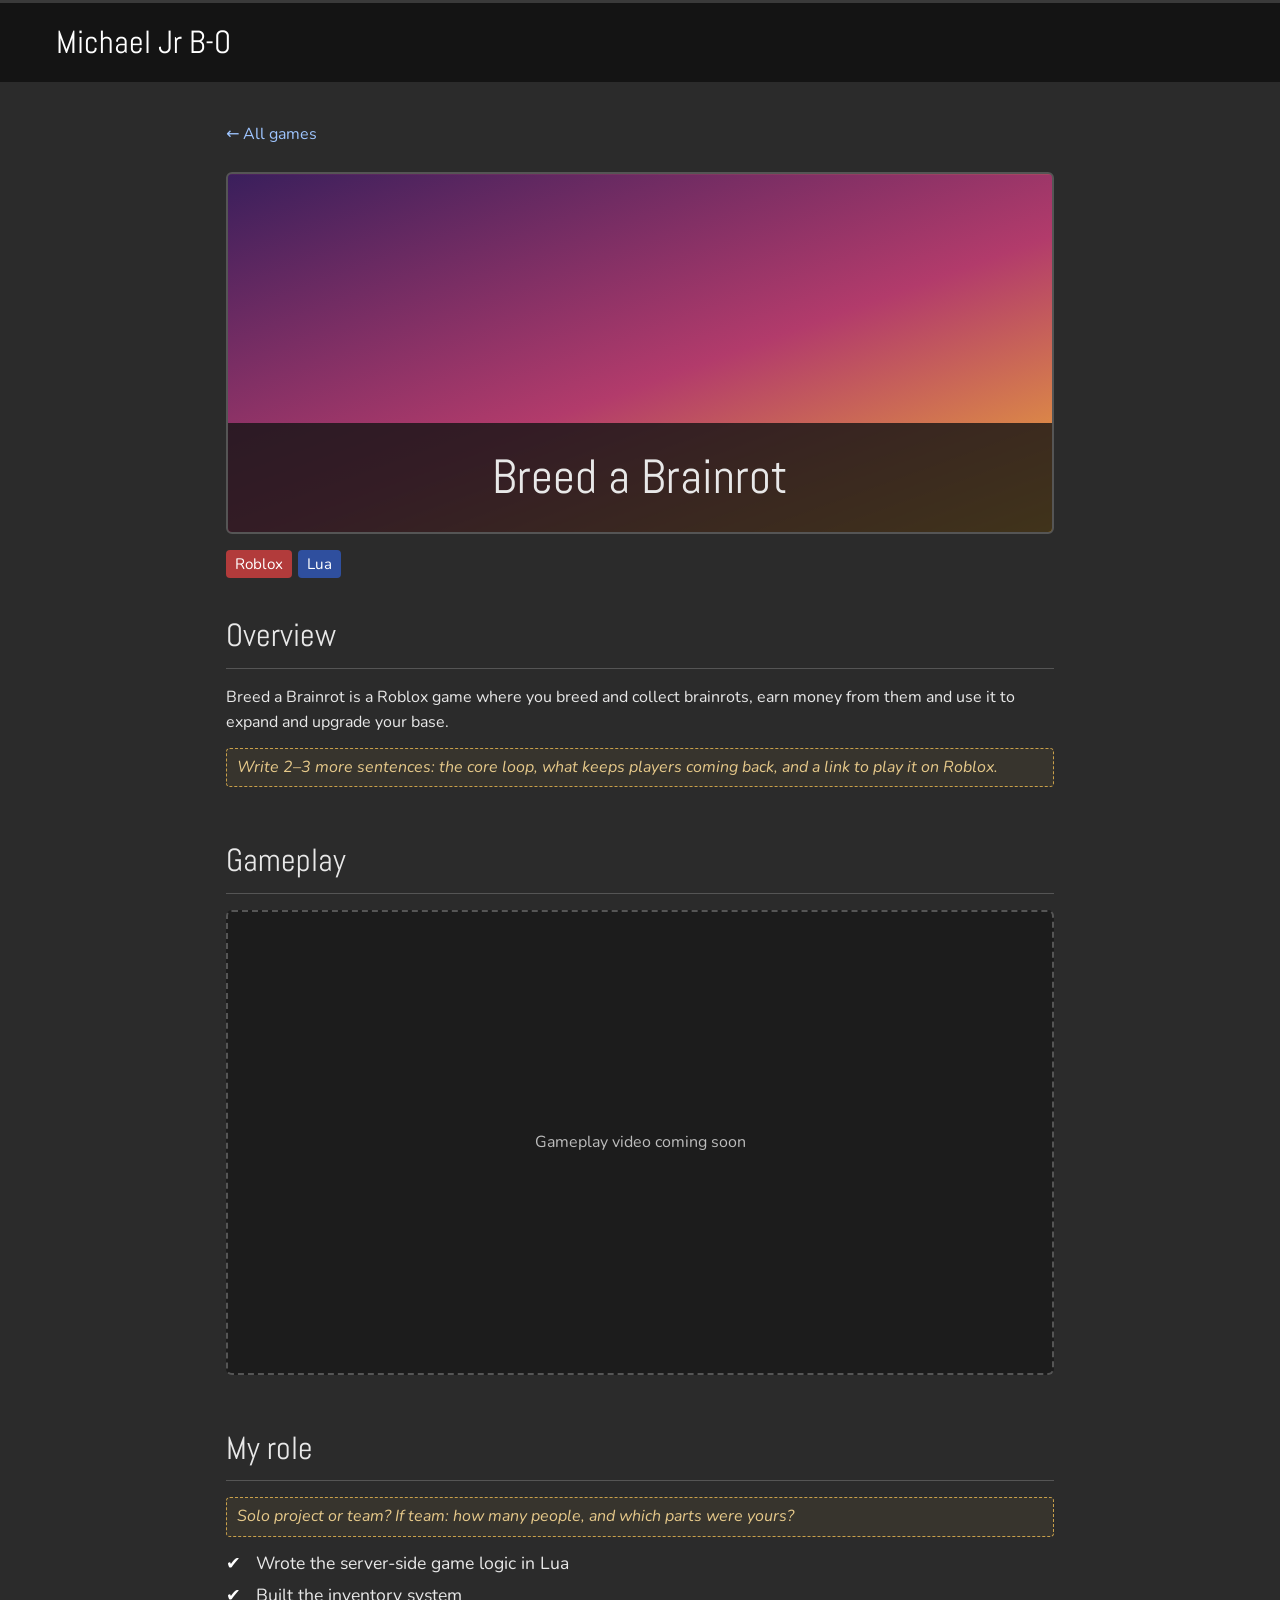
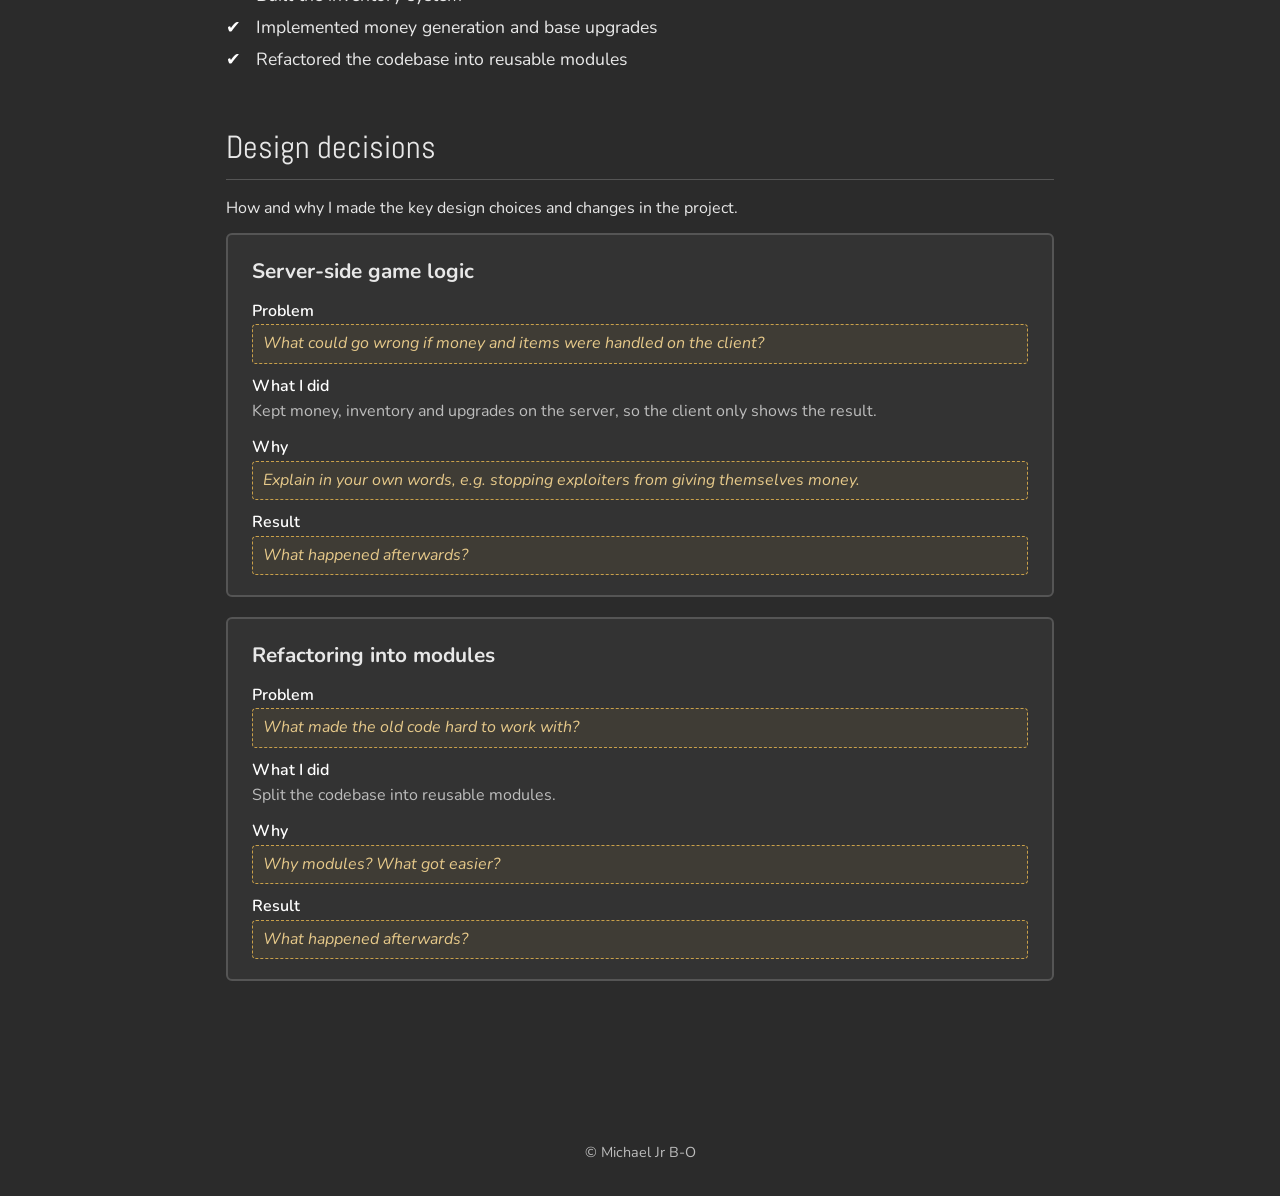
==== breed-a-brainrot.html @ bf177918 "Add files via upload" ====
<!doctype html>
<html lang="en">
<head>
<meta charset="utf-8">
<meta name="viewport" content="width=device-width, initial-scale=1">
<title>Breed a Brainrot – Michael Jr B-O</title>
<meta name="description" content="Breed a Brainrot: a Roblox game about breeding and collecting brainrots.">
<link rel="preconnect" href="https://fonts.googleapis.com">
<link rel="preconnect" href="https://fonts.gstatic.com" crossorigin>
<link href="https://fonts.googleapis.com/css2?family=Abel&family=Nunito:wght@400;600&display=swap" rel="stylesheet">
<link rel="stylesheet" href="style.css">
</head>
<body>

<header>
  <nav>
    <a class="logo" href="index.html">Michael Jr B-O</a>
  </nav>
</header>

<main class="project">
  <a class="back" href="index.html">← All games</a>

  <div class="hero"
       style="background-image: url('images/breed-a-brainrot.png'), linear-gradient(160deg, #3a1f5c, #b23b6b 55%, #f2b134);">
    <h1>Breed a Brainrot</h1>
  </div>
  <div class="tags">
    <span class="tag roblox">Roblox</span>
    <span class="tag lua">Lua</span>
  </div>

  <!-- ===== Overview ===== -->
  <section>
    <h2>Overview</h2>
    <p>Breed a Brainrot is a Roblox game where you breed and collect brainrots, earn money from them and use it to expand and upgrade your base.</p>
    <p class="todo">Write 2–3 more sentences: the core loop, what keeps players coming back, and a link to play it on Roblox.</p>
  </section>

  <!-- ===== Gameplay video ===== -->
  <section>
    <h2>Gameplay</h2>
    <!-- Replace the text with: <video src="images/breed-a-brainrot.mp4" controls muted playsinline></video> -->
    <div class="video">Gameplay video coming soon</div>
  </section>

  <!-- ===== My role ===== -->
  <section>
    <h2>My role</h2>
    <p class="todo">Solo project or team? If team: how many people, and which parts were yours?</p>
    <ul class="checks">
      <li>Wrote the server-side game logic in Lua</li>
      <li>Built the inventory system</li>
      <li>Implemented money generation and base upgrades</li>
      <li>Refactored the codebase into reusable modules</li>
    </ul>
  </section>

  <!-- ===== Design documentation ===== -->
  <section>
    <h2>Design decisions</h2>
    <p>How and why I made the key design choices and changes in the project.</p>

    <!-- Copy one <article class="entry"> block per decision -->
    <article class="entry">
      <h3>Server-side game logic</h3>
      <dl>
        <dt>Problem</dt>
        <dd class="todo">What could go wrong if money and items were handled on the client?</dd>
        <dt>What I did</dt>
        <dd>Kept money, inventory and upgrades on the server, so the client only shows the result.</dd>
        <dt>Why</dt>
        <dd class="todo">Explain in your own words, e.g. stopping exploiters from giving themselves money.</dd>
        <dt>Result</dt>
        <dd class="todo">What happened afterwards?</dd>
      </dl>
    </article>

    <article class="entry">
      <h3>Refactoring into modules</h3>
      <dl>
        <dt>Problem</dt>
        <dd class="todo">What made the old code hard to work with?</dd>
        <dt>What I did</dt>
        <dd>Split the codebase into reusable modules.</dd>
        <dt>Why</dt>
        <dd class="todo">Why modules? What got easier?</dd>
        <dt>Result</dt>
        <dd class="todo">What happened afterwards?</dd>
      </dl>
    </article>
  </section>
</main>

<footer>© Michael Jr B-O</footer>

</body>
</html>
---- style.css ----
:root {
  --bg: #2b2b2b;
  --bar: #141414;
  --box: #333;
  --border: #555;
  --border-hover: #9ec5ff;
  --text: #e8e8e8;
  --muted: #bdbdbd;
}
* { box-sizing: border-box; margin: 0; padding: 0; }
body {
  background: var(--bg);
  color: var(--text);
  font-family: "Nunito", system-ui, sans-serif;
  line-height: 1.6;
}
a { color: var(--border-hover); }

/* ---------- Nav bar ---------- */
header {
  position: sticky; top: 0; z-index: 10;
  background: var(--bar);
  border-top: 3px solid #3a3a3a;
}
nav {
  max-width: 1200px; margin: 0 auto;
  padding: 14px 16px;
  display: flex; align-items: center; gap: 32px;
}
.logo {
  font-family: "Abel", sans-serif;
  font-size: 2rem;
  color: #fff;
  text-decoration: none;
  white-space: nowrap;
}

/* ---------- Tags ---------- */
.tags { display: flex; gap: 6px; flex-wrap: wrap; }
.tag { padding: 2px 9px; border-radius: 4px; font-size: .95rem; color: #fff; }
.tag.unity  { background: #4a4a4a; }
.tag.csharp { background: #6a3fa0; }
.tag.mobile { background: #3f7a5a; }
.tag.roblox { background: #b23b3b; }
.tag.lua    { background: #2f4f9e; }

/* ---------- Checkmark lists ---------- */
.checks { list-style: none; font-size: 1.1rem; }
.checks li { position: relative; padding-left: 30px; margin-bottom: 4px; }
.checks li::before { content: "✔"; position: absolute; left: 0; top: 0; color: #fff; }

/* ---------- Front page: game boxes ---------- */
.home {
  max-width: 1200px; margin: 0 auto;
  padding: 80px 16px 64px;
}
.grid {
  display: grid;
  grid-template-columns: repeat(auto-fit, minmax(300px, 470px));
  justify-content: center;
  gap: 48px;
}
.card {
  display: block;
  padding: 16px 16px 24px;
  background: var(--box);
  border: 2px solid var(--border);
  border-radius: 6px;
  color: inherit;
  text-decoration: none;
  transition: border-color .2s, transform .2s;
}
.card:hover, .card:focus-visible { border-color: var(--border-hover); transform: translateY(-4px); outline: none; }
.card-image {
  position: relative;
  aspect-ratio: 1 / 1;
  border-radius: 4px;
  overflow: hidden;
  background-size: cover;
  background-position: center;
}
.card-title {
  position: absolute; left: 0; right: 0; bottom: 0;
  padding: 18px 12px;
  background: rgba(20, 20, 20, .8);
  font-family: "Abel", sans-serif;
  font-size: 2.4rem;
  line-height: 1.15;
  text-align: center;
  color: #fff;
}
.card .tags { margin: 16px 0 12px; }
.card-body { padding: 0 8px; }
.card .desc { color: var(--muted); margin-bottom: 16px; }
.list-title { font-size: 1.1rem; margin: 0 0 6px 30px; }
.read-more { margin-top: 16px; color: var(--border-hover); font-weight: 600; }

/* ---------- Project pages ---------- */
.project {
  max-width: 860px; margin: 0 auto;
  padding: 40px 16px 80px;
}
.back { display: inline-block; margin-bottom: 24px; text-decoration: none; }
.back:hover { text-decoration: underline; }
.hero {
  position: relative;
  aspect-ratio: 16 / 7;
  border: 2px solid var(--border);
  border-radius: 6px;
  background-size: cover;
  background-position: center;
  overflow: hidden;
}
.hero h1 {
  position: absolute; left: 0; right: 0; bottom: 0;
  padding: 16px;
  background: rgba(20, 20, 20, .8);
  font-family: "Abel", sans-serif;
  font-weight: 400;
  font-size: 3rem;
  text-align: center;
}
.project .tags { margin: 16px 0 32px; }
.project section { margin-bottom: 48px; }
.project h2 {
  font-family: "Abel", sans-serif;
  font-weight: 400;
  font-size: 2rem;
  border-bottom: 1px solid var(--border);
  padding-bottom: 6px;
  margin-bottom: 16px;
}
.project p { margin-bottom: 12px; }
.video {
  aspect-ratio: 16 / 9;
  background: #1c1c1c;
  border: 2px dashed var(--border);
  border-radius: 6px;
  display: grid; place-items: center;
  color: var(--muted);
}
.video video, .video iframe { width: 100%; height: 100%; border: 0; border-radius: 4px; }

/* One design decision / change */
.entry {
  background: var(--box);
  border: 2px solid var(--border);
  border-radius: 6px;
  padding: 20px 24px;
  margin-bottom: 20px;
}
.entry h3 { font-size: 1.3rem; margin-bottom: 10px; }
.entry dt { font-weight: 600; color: #fff; margin-top: 10px; }
.entry dd { color: var(--muted); }

/* Text you still need to write — remove the class when done */
.todo {
  border: 1px dashed #c9a04a;
  background: rgba(201, 160, 74, .08);
  color: #e6c98a !important;
  padding: 6px 10px;
  border-radius: 4px;
  font-style: italic;
}

footer { text-align: center; color: var(--muted); padding: 32px 16px; font-size: .9rem; }

@media (max-width: 600px) {
  .logo { font-size: 1.6rem; }
  .home { padding-top: 40px; }
  .card-title { font-size: 2rem; }
  .hero { aspect-ratio: 4 / 3; }
  .hero h1 { font-size: 2.2rem; }
  .entry { padding: 16px; }
}
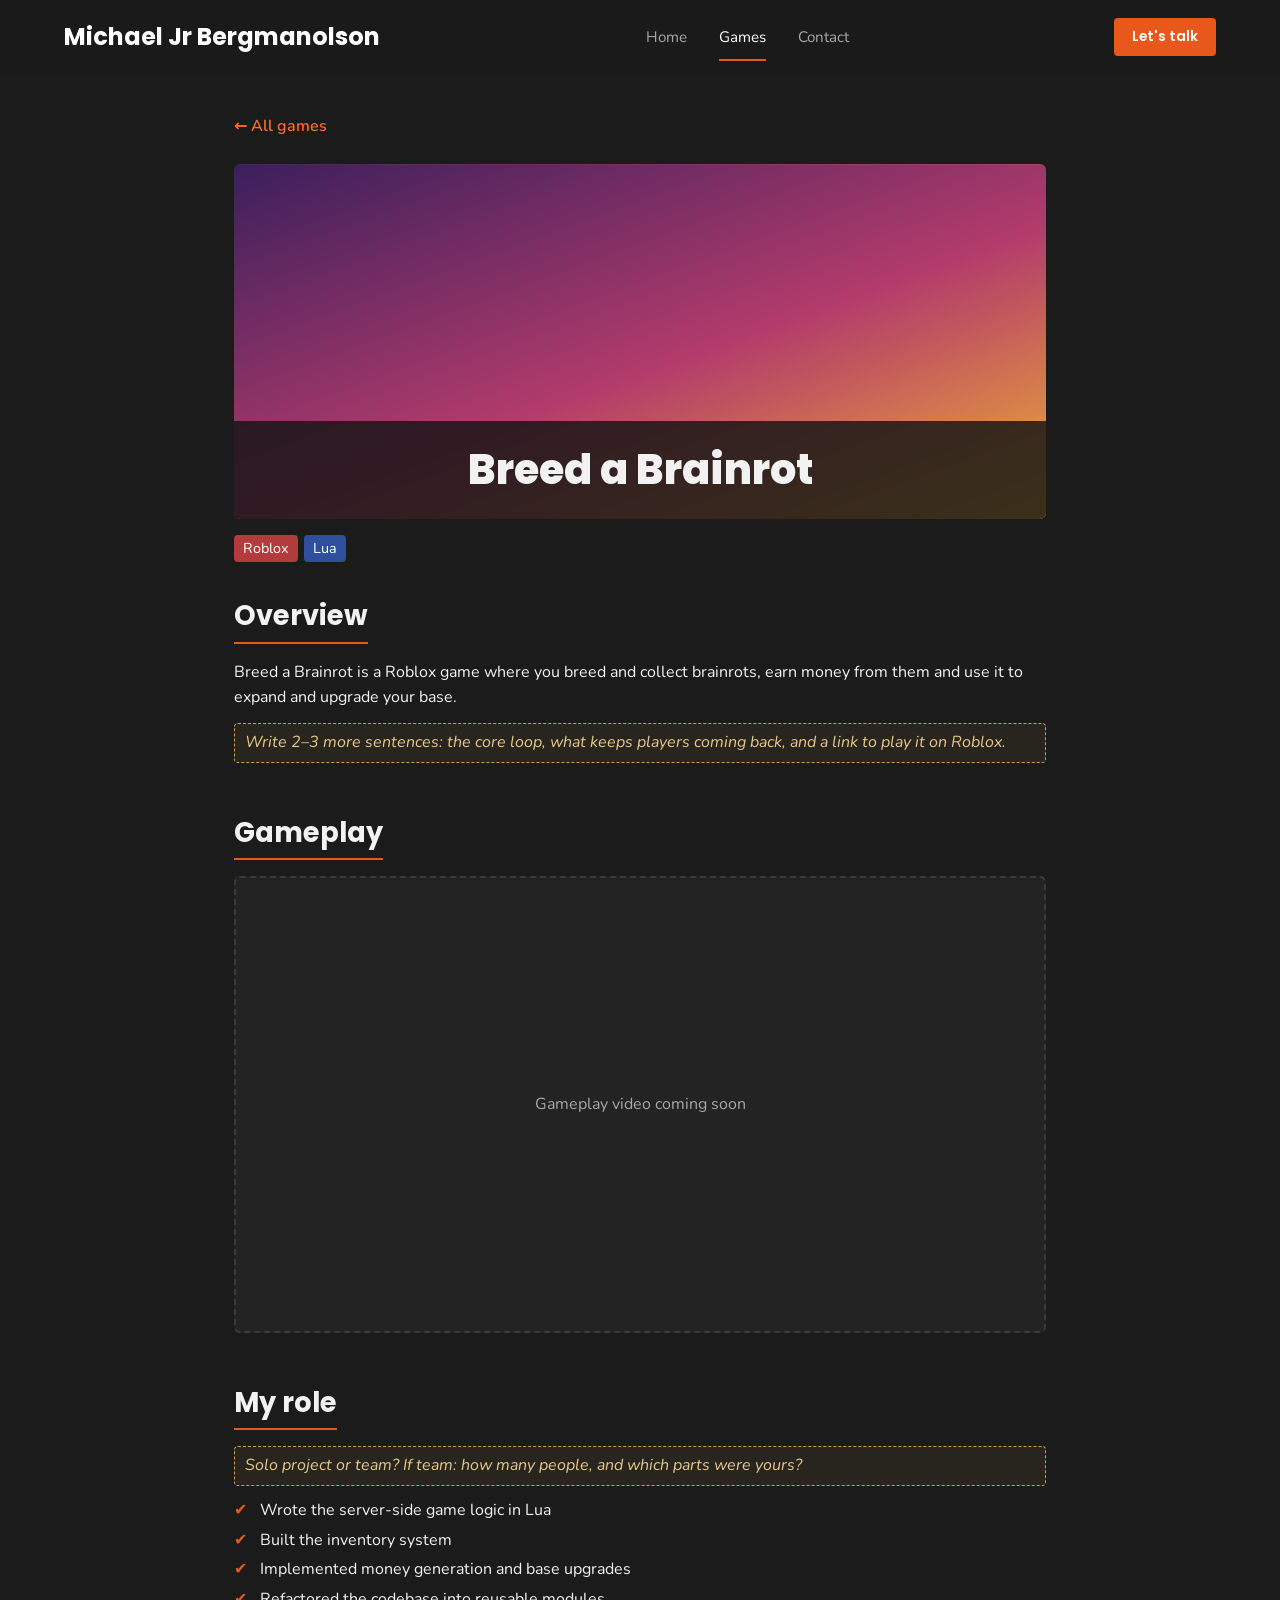
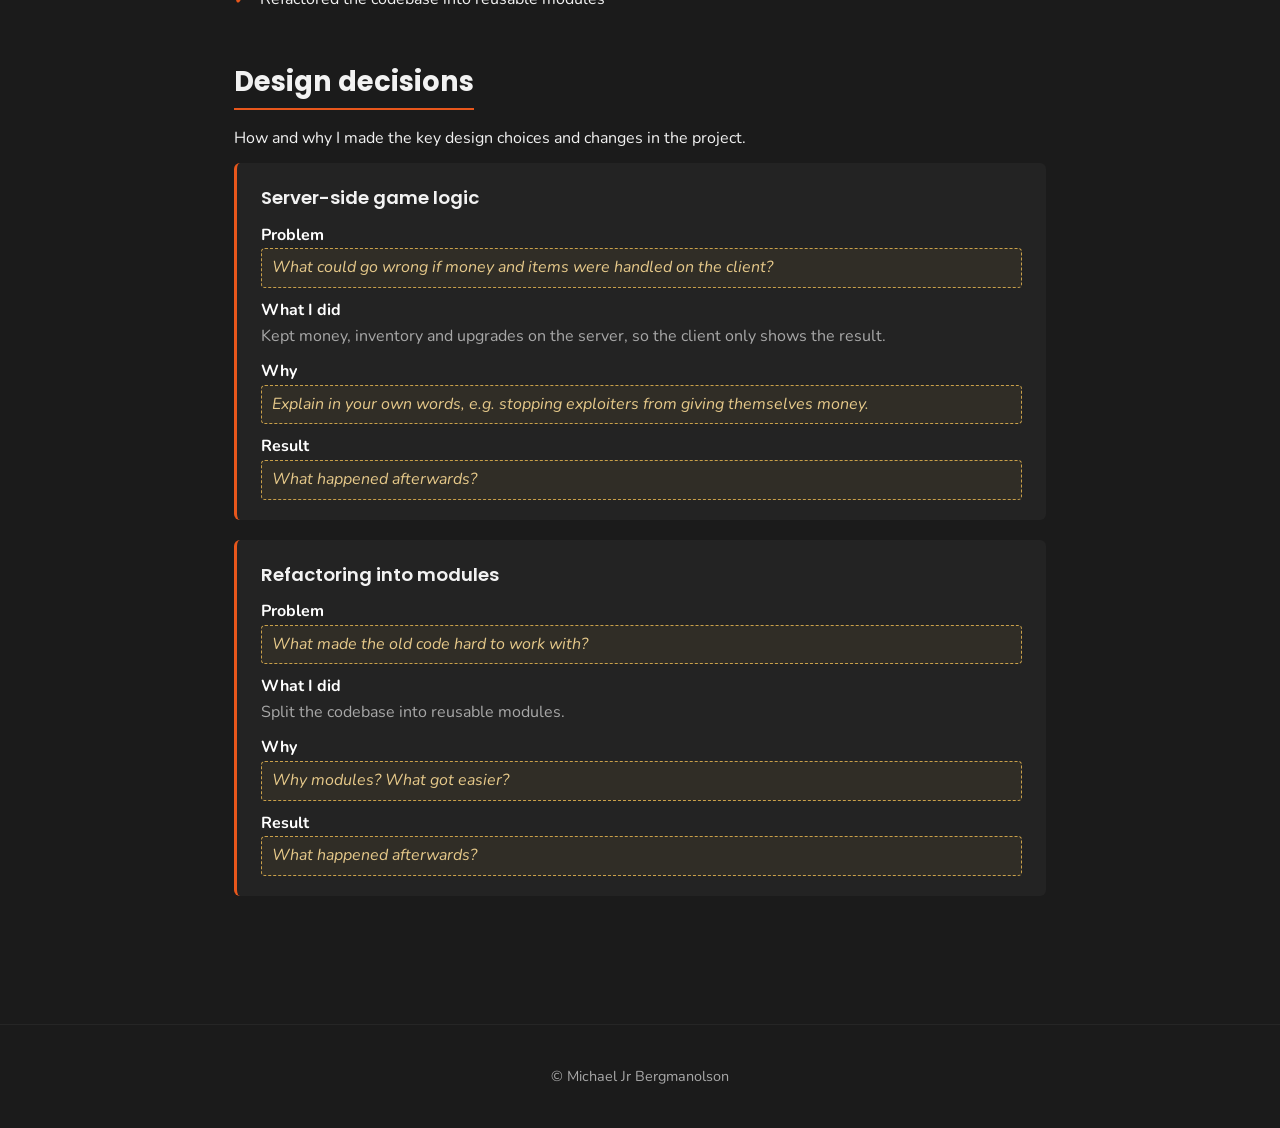
==== commit 2cce3ef4: "Add files via upload" ====
--- a/breed-a-brainrot.html
+++ b/breed-a-brainrot.html
@@ -3,20 +3,27 @@
 <head>
 <meta charset="utf-8">
 <meta name="viewport" content="width=device-width, initial-scale=1">
-<title>Breed a Brainrot – Michael Jr B-O</title>
+<title>Breed a Brainrot – Michael Jr Bergmanolson</title>
 <meta name="description" content="Breed a Brainrot: a Roblox game about breeding and collecting brainrots.">
 <link rel="preconnect" href="https://fonts.googleapis.com">
 <link rel="preconnect" href="https://fonts.gstatic.com" crossorigin>
-<link href="https://fonts.googleapis.com/css2?family=Abel&family=Nunito:wght@400;600&display=swap" rel="stylesheet">
+<link href="https://fonts.googleapis.com/css2?family=Poppins:wght@500;600;700;800&family=Nunito:wght@400;600;700&display=swap" rel="stylesheet">
 <link rel="stylesheet" href="style.css">
 </head>
 <body>
 
 <header>
   <nav>
-    <a class="logo" href="index.html">Michael Jr B-O</a>
+    <a class="logo" href="index.html">Michael Jr Bergmanolson</a>
+    <div class="menu">
+      <a href="index.html">Home</a>
+      <a class="active" href="index.html#games">Games</a>
+      <a href="index.html#contact">Contact</a>
+    </div>
+    <a class="cta" href="index.html#contact">Let's talk</a>
   </nav>
 </header>
+
 
 <main class="project">
   <a class="back" href="index.html">← All games</a>
@@ -92,7 +99,7 @@
   </section>
 </main>
 
-<footer>© Michael Jr B-O</footer>
+<footer>© Michael Jr Bergmanolson</footer>
 
 </body>
 </html>
--- a/style.css
+++ b/style.css
@@ -1,111 +1,294 @@
+/* Dark personal-portfolio look: near-black ground, one orange accent,
+   heavy Poppins headings, numbered sections with big ghost words. */
 :root {
-  --bg: #2b2b2b;
-  --bar: #141414;
-  --box: #333;
-  --border: #555;
-  --border-hover: #9ec5ff;
-  --text: #e8e8e8;
-  --muted: #bdbdbd;
-}
-* { box-sizing: border-box; margin: 0; padding: 0; }
+  --bg: #1b1b1b;
+  --bar: #1b1b1b;
+  --box: #232323;
+  --box-2: #2a2a2a;
+  --border: #333;
+  --accent: #e8571c;
+  --accent-2: #ff6a2b;
+  --text: #f2f2f2;
+  --muted: #a8a8a8;
+  --head: "Poppins", system-ui, sans-serif;
+}
+* { box-sizing: border-box; margin: 0; padding: 0; min-width: 0; }
+html { overflow-x: clip; scroll-behavior: smooth; scroll-padding-top: 80px; }
 body {
   background: var(--bg);
   color: var(--text);
   font-family: "Nunito", system-ui, sans-serif;
   line-height: 1.6;
-}
-a { color: var(--border-hover); }
+  overflow-x: clip;
+}
+a { color: var(--accent-2); }
 
 /* ---------- Nav bar ---------- */
 header {
   position: sticky; top: 0; z-index: 10;
-  background: var(--bar);
-  border-top: 3px solid #3a3a3a;
+  background: rgba(27, 27, 27, .92);
+  backdrop-filter: blur(8px);
 }
 nav {
   max-width: 1200px; margin: 0 auto;
-  padding: 14px 16px;
+  padding: 18px 24px;
   display: flex; align-items: center; gap: 32px;
 }
 .logo {
-  font-family: "Abel", sans-serif;
-  font-size: 2rem;
+  font-family: var(--head);
+  font-weight: 700;
+  font-size: 1.5rem;
   color: #fff;
   text-decoration: none;
   white-space: nowrap;
+}
+.menu { display: flex; gap: 32px; margin: 0 auto; }
+.menu a {
+  position: relative;
+  color: var(--muted);
+  text-decoration: none;
+  font-size: .95rem;
+  padding: 6px 0;
+  transition: color .2s;
+}
+.menu a:hover, .menu a.active { color: #fff; }
+.menu a.active::after {
+  content: ""; position: absolute; left: 0; right: 0; bottom: -6px;
+  height: 2px; background: var(--accent);
+}
+.cta {
+  padding: 8px 18px;
+  background: var(--accent);
+  border-radius: 4px;
+  color: #fff;
+  text-decoration: none;
+  font-family: var(--head);
+  font-weight: 600;
+  font-size: .85rem;
+  white-space: nowrap;
+  transition: background .2s;
+}
+.cta:hover, .cta:focus-visible { background: var(--accent-2); outline: none; }
+
+/* ---------- Hero ---------- */
+.hero-home {
+  position: relative;
+  max-width: 1200px; margin: 0 auto;
+  min-height: min(640px, 82vh);
+  padding: 40px 24px 64px;
+  display: grid;
+  grid-template-columns: minmax(0, 1.1fr) minmax(0, 1fr);
+  align-items: center;
+  gap: 24px;
+}
+.hero-home::before {
+  content: ""; position: absolute; top: 0; bottom: 0; left: 50%; width: 100vw; transform: translateX(-50%);
+  background: radial-gradient(ellipse 55% 70% at 72% 50%, rgba(232, 87, 28, .16), transparent 70%),
+              linear-gradient(180deg, #222 0%, var(--bg) 100%);
+  z-index: -1;
+}
+.kicker {
+  color: var(--accent);
+  font-family: var(--head);
+  font-weight: 600;
+  font-size: .85rem;
+  text-transform: uppercase;
+  margin-bottom: 14px;
+}
+.hero-text h1 {
+  font-family: var(--head);
+  font-weight: 800;
+  font-size: clamp(2.4rem, 6.4vw, 5rem);
+  line-height: 1.02;
+  color: #fff;
+}
+.role {
+  margin: 20px 0 30px;
+  font-family: var(--head);
+  font-weight: 600;
+  font-size: .9rem;
+  text-transform: uppercase;
+  color: #ddd;
+}
+.hero-art {
+  aspect-ratio: 1 / 1;
+  width: 100%; max-width: 520px; justify-self: end;
+  background-size: contain;
+  background-repeat: no-repeat;
+  background-position: center;
+  filter: drop-shadow(0 30px 60px rgba(0, 0, 0, .55));
+  animation: float 6s ease-in-out infinite;
+}
+@keyframes float { 50% { transform: translateY(-12px); } }
+@media (prefers-reduced-motion: reduce) { .hero-art { animation: none; } }
+
+/* ---------- Round social buttons ---------- */
+.socials { display: flex; gap: 14px; flex-wrap: wrap; }
+.social {
+  display: grid; place-items: center;
+  width: 46px; height: 46px;
+  background: var(--box-2);
+  border-radius: 50%;
+  color: #fff;
+  text-decoration: none;
+  transition: background .2s, transform .2s;
+}
+.social svg { width: 18px; height: 18px; fill: currentColor; }
+.social:hover, .social:focus-visible { background: var(--accent); transform: translateY(-3px); outline: none; }
+.social.linkedin { background: #0a66c2; }
+.social.linkedin:hover, .social.linkedin:focus-visible { background: #0a66c2; box-shadow: 0 0 0 2px #fff; }
+.social.gmail { background: #fff; }
+.social.gmail img { width: 22px; height: auto; display: block; }
+.social.gmail:hover, .social.gmail:focus-visible { background: #fff; box-shadow: 0 0 0 2px var(--accent); }
+.social.cv { background: #d6457f; font-family: var(--head); font-weight: 700; font-size: .85rem; }
+.social.cv:hover, .social.cv:focus-visible { background: #e35d93; }
+
+/* ---------- Numbered section heads ---------- */
+.home { max-width: 1200px; margin: 0 auto; padding: 0 24px 40px; }
+.block { padding: 72px 0 24px; }
+.block-head { margin-bottom: 40px; }
+.num {
+  color: var(--accent);
+  font-family: var(--head);
+  font-weight: 700;
+  font-size: .85rem;
+}
+.block-head h2 {
+  position: relative;
+  font-family: var(--head);
+  font-weight: 700;
+  font-size: clamp(2rem, 4vw, 2.6rem);
+  line-height: 1.1;
+  padding-left: 12px;
+  color: #fff;
+}
+.block-head h2::before {
+  content: attr(data-ghost);
+  position: absolute; left: 0; top: 50%;
+  transform: translateY(-50%);
+  font-size: 2.1em;
+  font-weight: 800;
+  color: transparent;
+  -webkit-text-stroke: 1px #3a3a3a;
+  z-index: -1;
+  white-space: nowrap;
+  pointer-events: none;
 }
 
 /* ---------- Tags ---------- */
 .tags { display: flex; gap: 6px; flex-wrap: wrap; }
-.tag { padding: 2px 9px; border-radius: 4px; font-size: .95rem; color: #fff; }
+.tag { padding: 2px 9px; border-radius: 4px; font-size: .9rem; color: #fff; }
 .tag.unity  { background: #4a4a4a; }
 .tag.csharp { background: #6a3fa0; }
 .tag.mobile { background: #3f7a5a; }
 .tag.roblox { background: #b23b3b; }
 .tag.lua    { background: #2f4f9e; }
+.tag.pc     { background: #2f6f7a; }
+.tag.team   { background: transparent; border: 1px solid #555; display: inline-flex; align-items: center; gap: 5px; }
+.tag.team svg { width: 1em; height: 1em; fill: currentColor; }
 
 /* ---------- Checkmark lists ---------- */
-.checks { list-style: none; font-size: 1.1rem; }
-.checks li { position: relative; padding-left: 30px; margin-bottom: 4px; }
-.checks li::before { content: "✔"; position: absolute; left: 0; top: 0; color: #fff; }
-
-/* ---------- Front page: game boxes ---------- */
-.home {
-  max-width: 1200px; margin: 0 auto;
-  padding: 80px 16px 64px;
-}
+.checks { list-style: none; }
+.checks li { position: relative; padding-left: 26px; margin-bottom: 4px; }
+.checks li::before { content: "✔"; position: absolute; left: 0; top: 0; color: var(--accent); }
+
+/* ---------- Game cards ---------- */
 .grid {
   display: grid;
-  grid-template-columns: repeat(auto-fit, minmax(300px, 470px));
-  justify-content: center;
-  gap: 48px;
+  grid-template-columns: repeat(auto-fill, minmax(min(100%, 340px), 1fr));
+  gap: 28px;
 }
 .card {
-  display: block;
-  padding: 16px 16px 24px;
+  display: flex; flex-direction: column;
+  padding: 14px 14px 24px;
   background: var(--box);
-  border: 2px solid var(--border);
+  border: 1px solid transparent;
   border-radius: 6px;
   color: inherit;
   text-decoration: none;
-  transition: border-color .2s, transform .2s;
-}
-.card:hover, .card:focus-visible { border-color: var(--border-hover); transform: translateY(-4px); outline: none; }
+  transition: border-color .2s, transform .2s, background .2s;
+}
+.card:hover, .card:focus-visible { border-color: var(--accent); transform: translateY(-4px); background: #262626; outline: none; }
 .card-image {
   position: relative;
   aspect-ratio: 1 / 1;
   border-radius: 4px;
   overflow: hidden;
+  background-color: #1f1f1f;
   background-size: cover;
   background-position: center;
 }
 .card-title {
   position: absolute; left: 0; right: 0; bottom: 0;
-  padding: 18px 12px;
-  background: rgba(20, 20, 20, .8);
-  font-family: "Abel", sans-serif;
-  font-size: 2.4rem;
+  padding: 16px 12px;
+  background: rgba(20, 20, 20, .82);
+  font-family: var(--head);
+  font-weight: 700;
+  font-size: 1.8rem;
   line-height: 1.15;
   text-align: center;
   color: #fff;
 }
-.card .tags { margin: 16px 0 12px; }
-.card-body { padding: 0 8px; }
+.wip-badge {
+  position: absolute; top: 14px; right: 14px;
+  padding: 6px 12px;
+  background: rgba(20, 20, 20, .82);
+  border: 1px solid #f2b134;
+  border-radius: 4px;
+  color: #f2b134;
+  font-weight: 700;
+  font-size: .9rem;
+}
+.card .tags { margin: 16px 6px 12px; }
+.card-body { padding: 0 6px; display: flex; flex-direction: column; flex: 1; }
 .card .desc { color: var(--muted); margin-bottom: 16px; }
-.list-title { font-size: 1.1rem; margin: 0 0 6px 30px; }
-.read-more { margin-top: 16px; color: var(--border-hover); font-weight: 600; }
+.list-title { font-family: var(--head); font-weight: 600; margin-bottom: 6px; }
+.read-more {
+  margin-top: auto; padding-top: 16px;
+  color: var(--accent-2);
+  font-family: var(--head);
+  font-weight: 600;
+  font-size: .9rem;
+  text-transform: uppercase;
+}
+
+/* ---------- Contact ---------- */
+.contact-grid {
+  display: grid;
+  grid-template-columns: repeat(auto-fit, minmax(min(100%, 220px), 1fr));
+  gap: 20px;
+}
+.contact-card {
+  padding: 30px 28px;
+  background: var(--box);
+  border: 2px solid transparent;
+  border-radius: 6px;
+  color: var(--text);
+  text-decoration: none;
+  transition: border-color .2s, transform .2s;
+}
+.contact-card .social { width: 54px; height: 54px; margin-bottom: 20px; }
+.contact-card .social svg { width: 22px; height: 22px; }
+.contact-card .social.gmail img { width: 26px; }
+.contact-card .social.cv { font-size: 1rem; }
+.contact-card h3 { font-family: var(--head); font-weight: 600; font-size: 1.1rem; margin-bottom: 4px; }
+.contact-card p { color: var(--muted); overflow-wrap: anywhere; }
+.contact-card:hover, .contact-card:focus-visible { transform: translateY(-4px); outline: none; }
+.contact-card.li:hover, .contact-card.li:focus-visible { border-color: #0a66c2; }
+.contact-card.cv:hover, .contact-card.cv:focus-visible { border-color: #d6457f; }
+.contact-card.gm:hover, .contact-card.gm:focus-visible { border-color: #fff; }
+.contact-card:hover .social { transform: none; }
 
 /* ---------- Project pages ---------- */
 .project {
   max-width: 860px; margin: 0 auto;
-  padding: 40px 16px 80px;
-}
-.back { display: inline-block; margin-bottom: 24px; text-decoration: none; }
+  padding: 40px 24px 80px;
+}
+.back { display: inline-block; margin-bottom: 24px; text-decoration: none; font-weight: 600; }
 .back:hover { text-decoration: underline; }
 .hero {
   position: relative;
   aspect-ratio: 16 / 7;
-  border: 2px solid var(--border);
   border-radius: 6px;
   background-size: cover;
   background-position: center;
@@ -114,43 +297,61 @@
 .hero h1 {
   position: absolute; left: 0; right: 0; bottom: 0;
   padding: 16px;
-  background: rgba(20, 20, 20, .8);
-  font-family: "Abel", sans-serif;
-  font-weight: 400;
-  font-size: 3rem;
+  background: rgba(20, 20, 20, .82);
+  font-family: var(--head);
+  font-weight: 800;
+  font-size: 2.6rem;
   text-align: center;
 }
 .project .tags { margin: 16px 0 32px; }
 .project section { margin-bottom: 48px; }
 .project h2 {
-  font-family: "Abel", sans-serif;
-  font-weight: 400;
-  font-size: 2rem;
-  border-bottom: 1px solid var(--border);
-  padding-bottom: 6px;
+  font-family: var(--head);
+  font-weight: 700;
+  font-size: 1.7rem;
+  border-bottom: 2px solid var(--accent);
+  display: inline-block;
+  padding-bottom: 4px;
   margin-bottom: 16px;
 }
 .project p { margin-bottom: 12px; }
 .video {
   aspect-ratio: 16 / 9;
-  background: #1c1c1c;
-  border: 2px dashed var(--border);
+  background: var(--box);
+  border: 2px dashed #3a3a3a;
   border-radius: 6px;
   display: grid; place-items: center;
   color: var(--muted);
 }
 .video video, .video iframe { width: 100%; height: 100%; border: 0; border-radius: 4px; }
+
+/* ---------- CV page ---------- */
+.cv-head { display: flex; align-items: center; justify-content: space-between; gap: 16px; flex-wrap: wrap; margin-bottom: 20px; }
+.cv-head h2 { margin-bottom: 0; }
+.cv-download {
+  padding: 8px 18px;
+  background: #d6457f;
+  border-radius: 4px;
+  color: #fff;
+  text-decoration: none;
+  font-family: var(--head);
+  font-weight: 600;
+  font-size: .9rem;
+  transition: background .2s;
+}
+.cv-download:hover, .cv-download:focus-visible { background: #e35d93; outline: none; }
+.cv-sheet { display: block; width: 100%; height: auto; border-radius: 4px; box-shadow: 0 20px 50px rgba(0, 0, 0, .5); }
 
 /* One design decision / change */
 .entry {
   background: var(--box);
-  border: 2px solid var(--border);
+  border-left: 3px solid var(--accent);
   border-radius: 6px;
   padding: 20px 24px;
   margin-bottom: 20px;
 }
-.entry h3 { font-size: 1.3rem; margin-bottom: 10px; }
-.entry dt { font-weight: 600; color: #fff; margin-top: 10px; }
+.entry h3 { font-family: var(--head); font-weight: 600; font-size: 1.15rem; margin-bottom: 10px; }
+.entry dt { font-weight: 700; color: #fff; margin-top: 10px; }
 .entry dd { color: var(--muted); }
 
 /* Text you still need to write — remove the class when done */
@@ -163,13 +364,21 @@
   font-style: italic;
 }
 
-footer { text-align: center; color: var(--muted); padding: 32px 16px; font-size: .9rem; }
-
+footer { text-align: center; color: var(--muted); padding: 40px 16px; font-size: .9rem; border-top: 1px solid #262626; }
+
+@media (max-width: 820px) {
+  .menu { display: none; }
+  .cta { margin-left: auto; }
+  .hero-home { grid-template-columns: 1fr; min-height: 0; padding-top: 24px; }
+  .hero-art { order: -1; max-width: 300px; justify-self: center; }
+  .hero-text { text-align: left; }
+}
 @media (max-width: 600px) {
-  .logo { font-size: 1.6rem; }
-  .home { padding-top: 40px; }
-  .card-title { font-size: 2rem; }
+  nav { padding: 14px 16px; }
+  .logo { font-size: 1.25rem; }
+  .home, .project { padding-left: 16px; padding-right: 16px; }
+  .card-title { font-size: 1.5rem; }
   .hero { aspect-ratio: 4 / 3; }
-  .hero h1 { font-size: 2.2rem; }
+  .hero h1 { font-size: 2rem; }
   .entry { padding: 16px; }
 }
